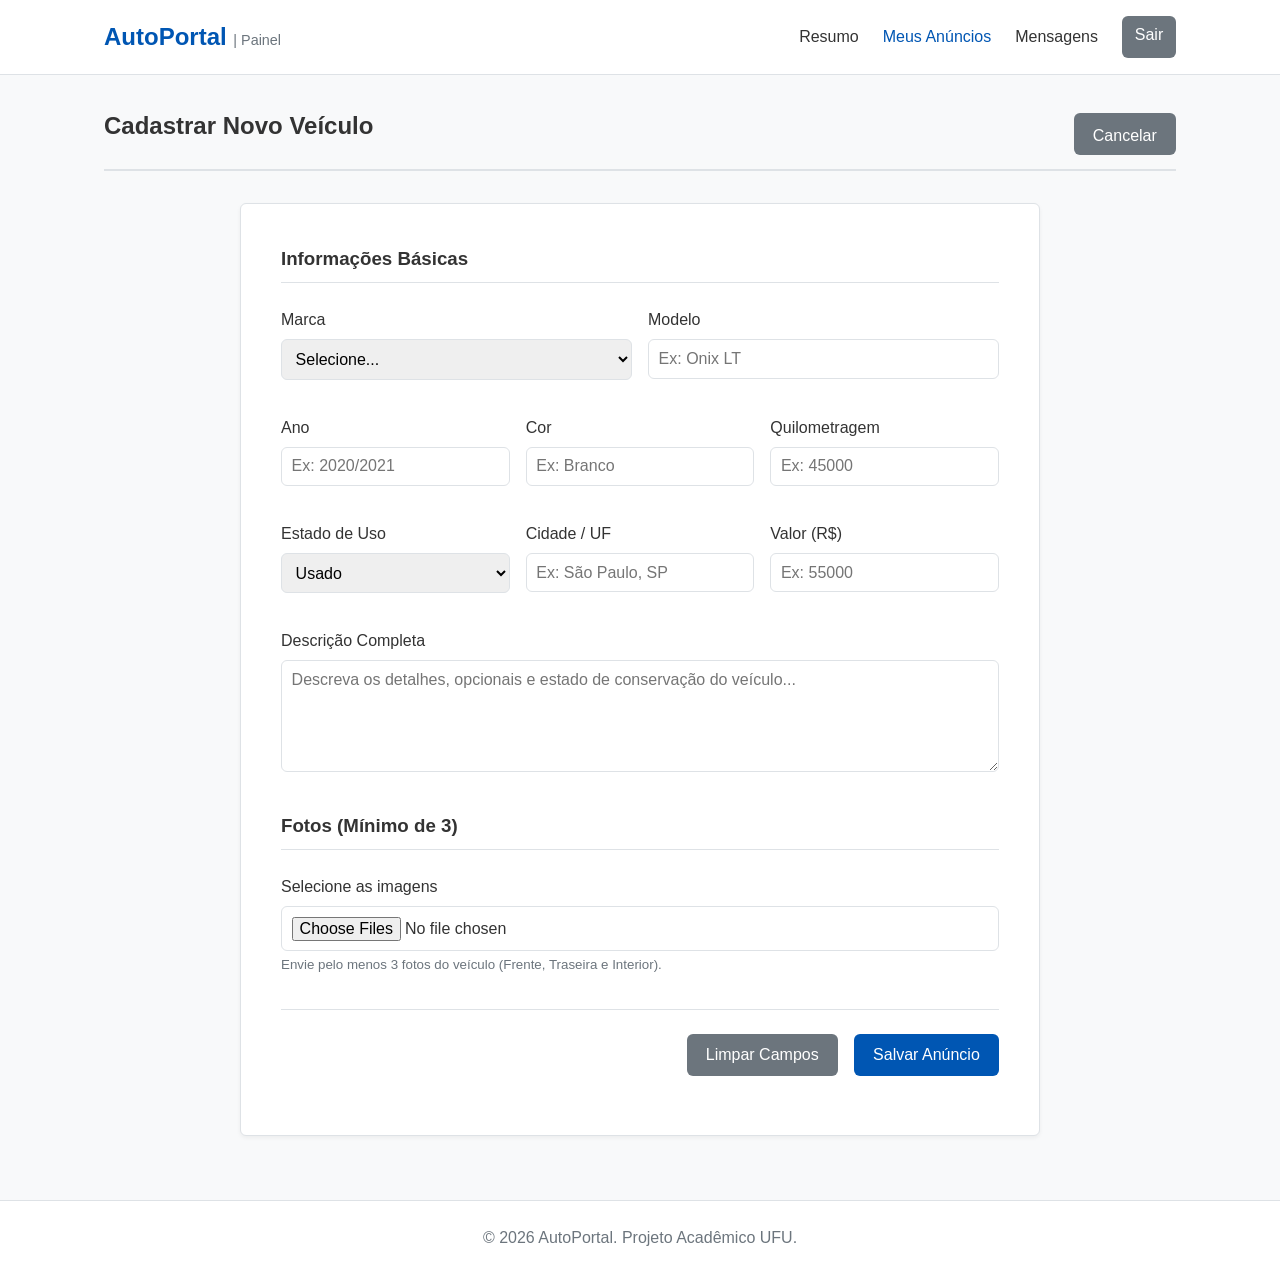
==== html/cadastro_anuncio.html @ a533a580 "commit inicial" ====
<!DOCTYPE html>
<html lang="pt-BR">
<head>
    <meta charset="UTF-8">
    <meta name="viewport" content="width=device-width, initial-scale=1.0">
    <title>Novo Anúncio - AutoPortal</title>
    <link rel="stylesheet" href="../css/style.css">
</head>
<body>
    <header>
        <nav>
            <a href="dashboard.html" class="logo">AutoPortal <span style="font-size: 0.9rem; color: var(--text-muted); font-weight: normal;">| Painel</span></a>
            <div class="nav-links">
                <a href="dashboard.html">Resumo</a>
                <a href="meus_anuncios.html" style="color: var(--primary-color);">Meus Anúncios</a>
                <a href="interesses.html">Mensagens</a>
                <a href="../index.html" class="btn btn-secondary" style="color: white; padding: 0.4rem 0.8rem;">Sair</a>
            </div>
        </nav>
    </header>

    <main>
        <div class="page-title" style="display: flex; justify-content: space-between; align-items: center;">
            <h2>Cadastrar Novo Veículo</h2>
            <a href="meus_anuncios.html" class="btn btn-secondary">Cancelar</a>
        </div>

        <div class="container-box" style="max-width: 800px;">
            <form action="meus_anuncios.html" method="get">
                
                <h3 style="margin-bottom: 1.5rem; border-bottom: 1px solid var(--border-color); padding-bottom: 0.5rem;">Informações Básicas</h3>
                
                <div class="grid-container" style="gap: 1rem; margin-bottom: 1rem;">
                    <div class="form-group" style="flex: 1; min-width: 200px;">
                        <label for="marca">Marca</label>
                        <select id="marca" class="form-control" required>
                            <option value="">Selecione...</option>
                            <option value="fiat">Fiat</option>
                            <option value="vw">Volkswagen</option>
                            <option value="chevrolet">Chevrolet</option>
                            <option value="ford">Ford</option>
                            <option value="honda">Honda</option>
                        </select>
                    </div>
                    
                    <div class="form-group" style="flex: 1; min-width: 200px;">
                        <label for="modelo">Modelo</label>
                        <input type="text" id="modelo" class="form-control" placeholder="Ex: Onix LT" required>
                    </div>
                </div>

                <div class="grid-container" style="gap: 1rem; margin-bottom: 1rem;">
                    <div class="form-group" style="flex: 1; min-width: 150px;">
                        <label for="ano">Ano</label>
                        <input type="text" id="ano" class="form-control" placeholder="Ex: 2020/2021" required>
                    </div>
                    
                    <div class="form-group" style="flex: 1; min-width: 150px;">
                        <label for="cor">Cor</label>
                        <input type="text" id="cor" class="form-control" placeholder="Ex: Branco" required>
                    </div>

                    <div class="form-group" style="flex: 1; min-width: 150px;">
                        <label for="km">Quilometragem</label>
                        <input type="number" id="km" class="form-control" placeholder="Ex: 45000" required>
                    </div>
                </div>

                <div class="grid-container" style="gap: 1rem; margin-bottom: 1rem;">
                    <div class="form-group" style="flex: 1; min-width: 200px;">
                        <label for="estado">Estado de Uso</label>
                        <select id="estado" class="form-control" required>
                            <option value="usado">Usado</option>
                            <option value="novo">Novo (Zero KM)</option>
                        </select>
                    </div>
                    
                    <div class="form-group" style="flex: 1; min-width: 200px;">
                        <label for="cidade">Cidade / UF</label>
                        <input type="text" id="cidade" class="form-control" placeholder="Ex: São Paulo, SP" required>
                    </div>

                    <div class="form-group" style="flex: 1; min-width: 200px;">
                        <label for="valor">Valor (R$)</label>
                        <input type="number" id="valor" class="form-control" placeholder="Ex: 55000" step="0.01" required>
                    </div>
                </div>

                <div class="form-group" style="margin-bottom: 2rem;">
                    <label for="descricao">Descrição Completa</label>
                    <textarea id="descricao" class="form-control" rows="5" placeholder="Descreva os detalhes, opcionais e estado de conservação do veículo..." required></textarea>
                </div>

                <h3 style="margin-bottom: 1.5rem; border-bottom: 1px solid var(--border-color); padding-bottom: 0.5rem;">Fotos (Mínimo de 3)</h3>

                <div class="form-group" style="margin-bottom: 2rem;">
                    <label for="fotos">Selecione as imagens</label>
                    <input type="file" id="fotos" class="form-control" multiple accept="image/*" required>
                    <small style="color: var(--text-muted);">Envie pelo menos 3 fotos do veículo (Frente, Traseira e Interior).</small>
                </div>

                <div class="form-group" style="display: flex; justify-content: flex-end; gap: 1rem; border-top: 1px solid var(--border-color); padding-top: 1.5rem;">
                    <button type="reset" class="btn btn-secondary">Limpar Campos</button>
                    <button type="submit" class="btn btn-primary">Salvar Anúncio</button>
                </div>

            </form>
        </div>
    </main>

    <footer>
        <p>&copy; 2026 AutoPortal. Projeto Acadêmico UFU.</p>
    </footer>
</body>
</html>
---- css/style.css ----
:root {
  --primary-color: #0056b3;
  --primary-hover: #004494;
  --secondary-color: #6c757d;
  --bg-color: #f8f9fa;
  --surface-color: #ffffff;
  --text-main: #333333;
  --text-muted: #6c757d;
  --border-color: #dee2e6;
  --danger-color: #dc3545;
  --success-color: #28a745;
  
  --font-family: 'Segoe UI', Roboto, 'Helvetica Neue', Arial, sans-serif;
  --border-radius: 6px;
  --box-shadow: 0 2px 4px rgba(0,0,0,0.05);
}

* {
  margin: 0;
  padding: 0;
  box-sizing: border-box;
}

body {
  font-family: var(--font-family);
  background-color: var(--bg-color);
  color: var(--text-main);
  line-height: 1.6;
  display: flex;
  flex-direction: column;
  min-height: 100vh;
}

a {
  text-decoration: none;
  color: var(--primary-color);
}

a:hover {
  text-decoration: underline;
}

ul {
  list-style: none;
}

/* Header & Navbar */
header {
  background-color: var(--surface-color);
  border-bottom: 1px solid var(--border-color);
}

nav {
  display: flex;
  justify-content: space-between;
  align-items: center;
  padding: 1rem 5%;
  max-width: 1200px;
  margin: 0 auto;
}

.logo {
  font-size: 1.5rem;
  font-weight: bold;
  color: var(--primary-color);
  text-decoration: none;
}

.logo:hover {
  text-decoration: none;
}

.nav-links {
  display: flex;
  align-items: center;
  gap: 1.5rem;
}

.nav-links a {
  color: var(--text-main);
  font-weight: 500;
}

.nav-links a:hover {
  color: var(--primary-color);
}

/* Main Content Area */
main {
  flex: 1;
  padding: 2rem 5%;
  max-width: 1200px;
  margin: 0 auto;
  width: 100%;
}

/* Footer */
footer {
  background-color: var(--surface-color);
  border-top: 1px solid var(--border-color);
  text-align: center;
  padding: 1.5rem;
  color: var(--text-muted);
  margin-top: 2rem;
}

/* Typography */
h1, h2, h3 {
  margin-bottom: 1rem;
  color: var(--text-main);
}

.page-title {
  margin-bottom: 2rem;
  border-bottom: 2px solid var(--border-color);
  padding-bottom: 0.5rem;
}

/* Buttons */
.btn {
  display: inline-block;
  padding: 0.6rem 1.2rem;
  border: none;
  border-radius: var(--border-radius);
  cursor: pointer;
  font-size: 1rem;
  text-align: center;
  transition: background-color 0.2s;
  text-decoration: none;
  height: 42px;
}

.btn:hover {
  text-decoration: none;
}

.btn-primary {
  background-color: var(--primary-color);
  color: var(--surface-color);
}

.btn-primary:hover {
  background-color: var(--primary-hover);
  color: var(--surface-color);
}

.btn-danger {
  background-color: var(--danger-color);
  color: white;
}

.btn-danger:hover {
  background-color: #c82333;
}

.btn-secondary {
  background-color: var(--secondary-color);
  color: white;
}

.btn-secondary:hover {
  background-color: #5a6268;
}

/* Forms */
.form-group {
  margin-bottom: 1.2rem;
}

.form-group label {
  display: block;
  margin-bottom: 0.4rem;
  font-weight: 500;
}

.form-control {
  width: 100%;
  padding: 0.6rem;
  border: 1px solid var(--border-color);
  border-radius: var(--border-radius);
  font-family: inherit;
  font-size: 1rem;
}

.form-control:focus {
  outline: none;
  border-color: var(--primary-color);
}

textarea.form-control {
  resize: vertical;
}

/* Layout Util */
.container-box {
  background-color: var(--surface-color);
  padding: 2.5rem;
  border-radius: var(--border-radius);
  border: 1px solid var(--border-color);
  box-shadow: var(--box-shadow);
  max-width: 600px;
  margin: 0 auto;
}

/* Grids / Cards */
.grid-container {
  display: flex;
  flex-wrap: wrap;
  gap: 1.5rem;
}

.card {
  background-color: var(--surface-color);
  border: 1px solid var(--border-color);
  border-radius: var(--border-radius);
  overflow: hidden;
  width: calc(33.333% - 1rem);
  display: flex;
  flex-direction: column;
  transition: transform 0.2s, box-shadow 0.2s;
}

.card:hover {
  transform: translateY(-4px);
  box-shadow: 0 6px 12px rgba(0,0,0,0.1);
}

.card-img {
  width: 100%;
  height: 200px;
  background-color: #e9ecef;
  object-fit: cover;
  display: block;
}

.card-body {
  padding: 1.5rem;
  display: flex;
  flex-direction: column;
  flex: 1;
}

.card-title {
  font-size: 1.25rem;
  margin-bottom: 0.5rem;
}

.card-text {
  color: var(--text-muted);
  margin-bottom: 0.5rem;
}

.card-price {
  font-size: 1.5rem;
  font-weight: bold;
  color: var(--primary-color);
  margin-top: auto;
  margin-bottom: 1.2rem;
}

/* Filters Sidebar / Horizontal Bar */
.filters {
  background-color: var(--surface-color);
  padding: 1.5rem;
  border: 1px solid var(--border-color);
  border-radius: var(--border-radius);
  margin-bottom: 2rem;
  display: flex;
  gap: 1rem;
  align-items: flex-end;
  flex-wrap: wrap;
}

.filters .form-group {
  margin-bottom: 0;
  flex: 1;
  min-width: 200px;
}

/* Details Page */
.details-container {
  display: flex;
  flex-wrap: wrap;
  gap: 2.5rem;
}

.details-gallery {
  flex: 1;
  min-width: 300px;
}

.details-main-img {
  width: 100%;
  height: 400px;
  background-color: #e9ecef;
  border-radius: var(--border-radius);
  object-fit: cover;
  margin-bottom: 1rem;
  border: 1px solid var(--border-color);
}

.details-thumbnails {
  display: flex;
  gap: 0.8rem;
}

.thumb-img {
  width: 80px;
  height: 60px;
  background-color: #e9ecef;
  border-radius: var(--border-radius);
  object-fit: cover;
  cursor: pointer;
  border: 1px solid var(--border-color);
}

.details-info {
  flex: 1;
  min-width: 300px;
}

.details-price {
  font-size: 2.2rem;
  color: var(--primary-color);
  font-weight: bold;
  margin-bottom: 1.5rem;
}

.features-list {
  margin-bottom: 2rem;
}

.features-list li {
  padding: 0.8rem 0;
  border-bottom: 1px solid var(--border-color);
  display: flex;
  justify-content: space-between;
}

.features-list li strong {
  color: var(--text-main);
}

/* Tables */
.table-responsive {
  width: 100%;
  overflow-x: auto;
}

.table {
  width: 100%;
  border-collapse: collapse;
  margin-bottom: 1.5rem;
}

.table th, .table td {
  padding: 1rem;
  border-bottom: 1px solid var(--border-color);
  text-align: left;
}

.table th {
  background-color: var(--bg-color);
  font-weight: 600;
}

.action-buttons {
  display: flex;
  gap: 0.5rem;
}

/* Responsive */
@media (max-width: 900px) {
  .card {
    width: calc(50% - 0.75rem);
  }
}

@media (max-width: 600px) {
  .card {
    width: 100%;
  }
  .filters {
    flex-direction: column;
    align-items: stretch;
  }
  .nav-links {
    flex-direction: row;
    flex-wrap: wrap;
    justify-content: center;
    width: 100%;
    margin-top: 1rem;
  }
  nav {
    flex-direction: column;
  }
}
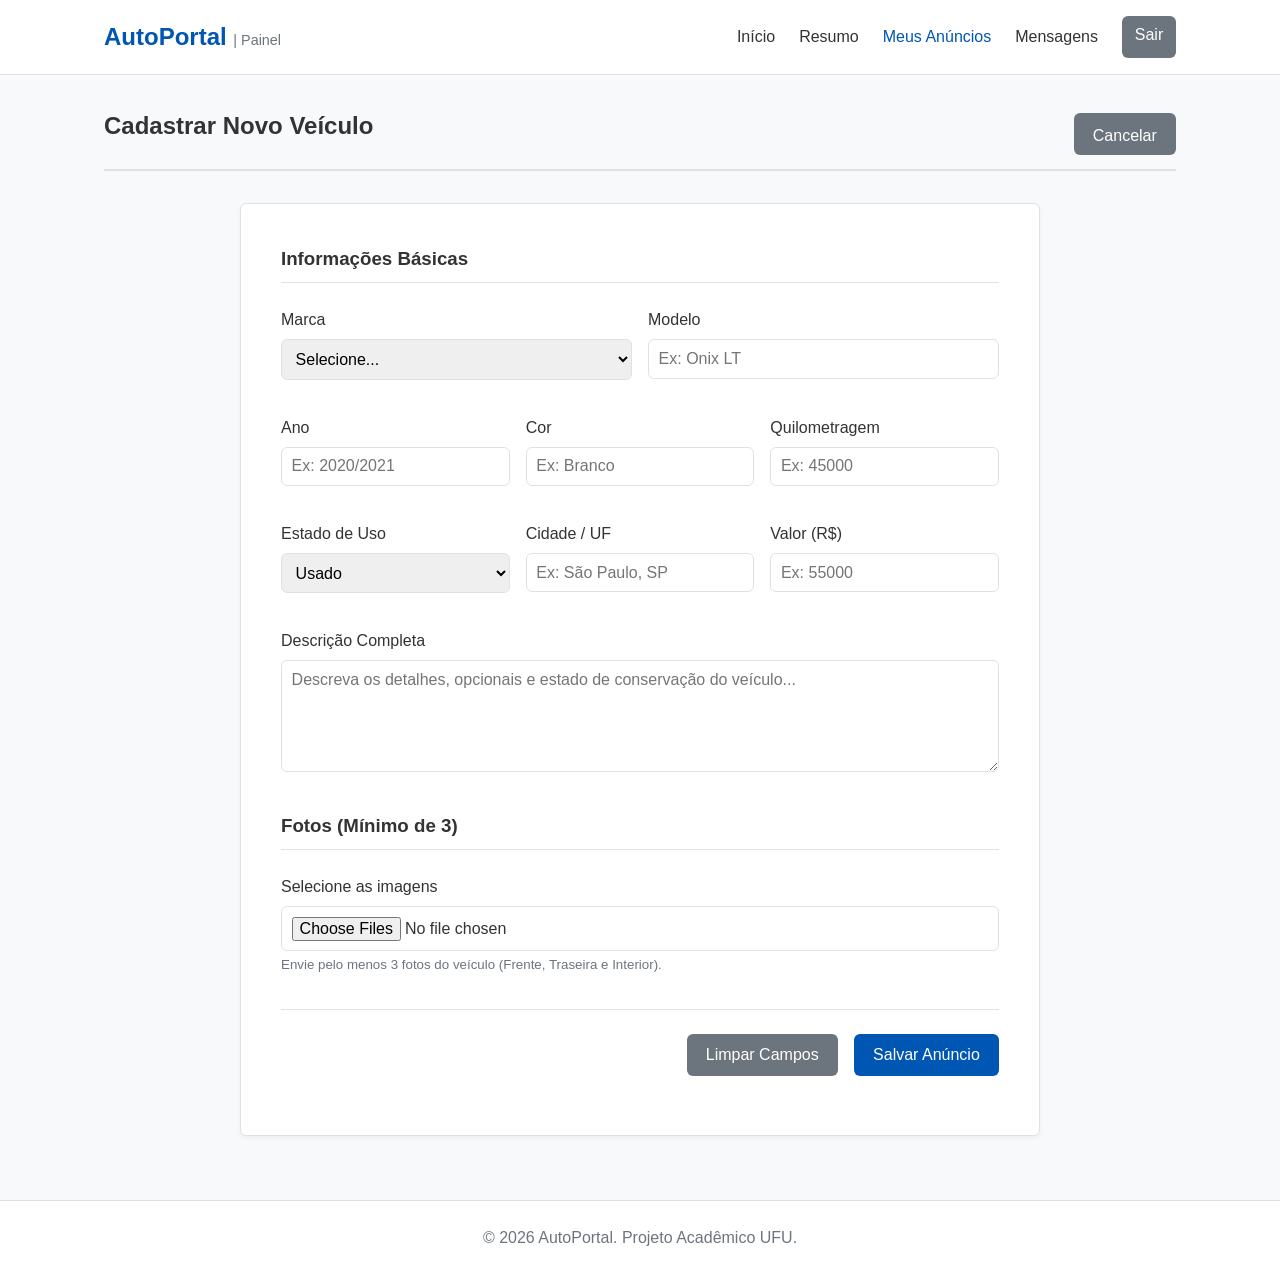
==== commit 5e7eaa35: "adição campo 'confirme sua senha' e botão de 'início' no nav header" ====
--- a/html/cadastro_anuncio.html
+++ b/html/cadastro_anuncio.html
@@ -11,6 +11,7 @@
         <nav>
             <a href="dashboard.html" class="logo">AutoPortal <span style="font-size: 0.9rem; color: var(--text-muted); font-weight: normal;">| Painel</span></a>
             <div class="nav-links">
+                <a href="../index.html">Início</a>
                 <a href="dashboard.html">Resumo</a>
                 <a href="meus_anuncios.html" style="color: var(--primary-color);">Meus Anúncios</a>
                 <a href="interesses.html">Mensagens</a>
